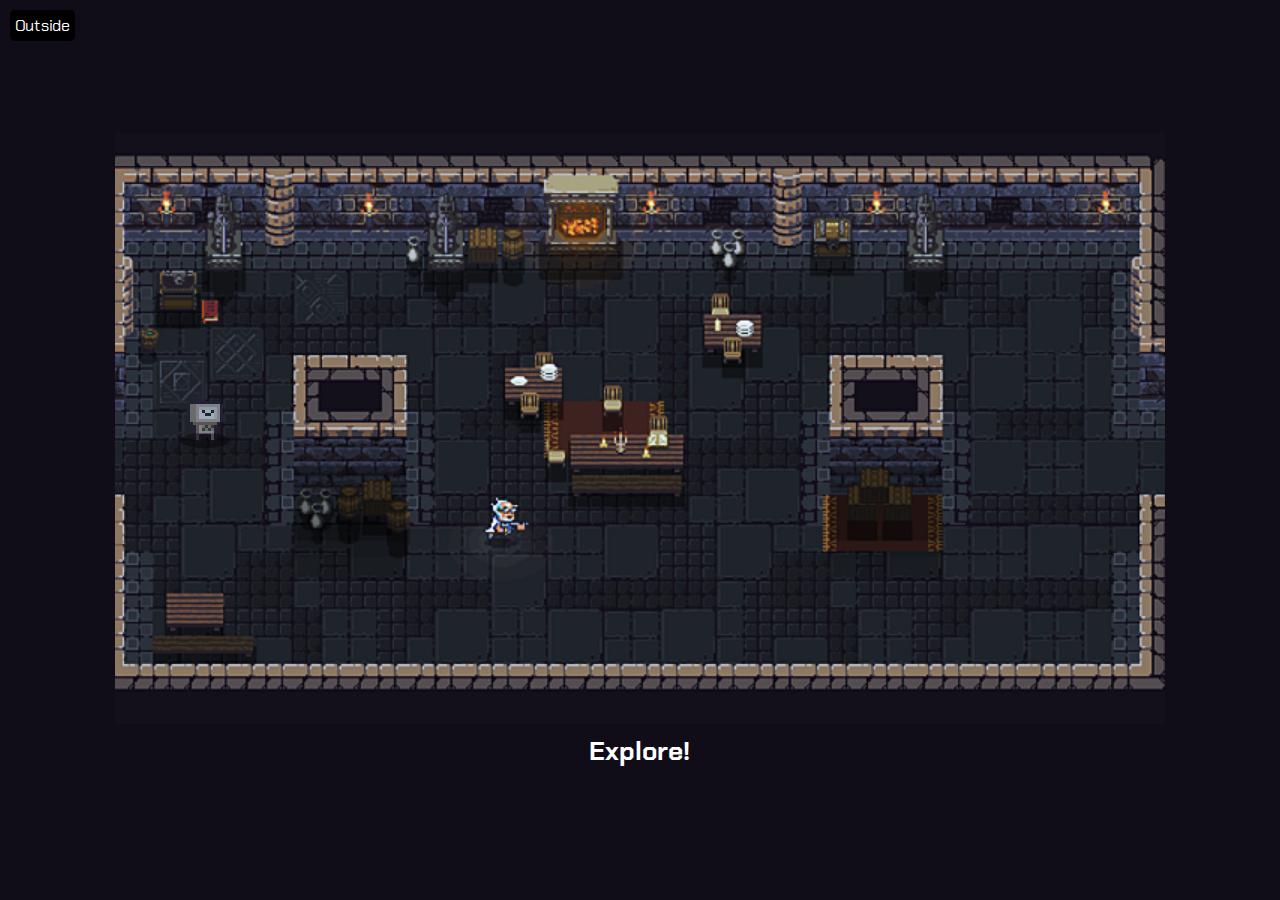
==== index.html @ 561dad93 "first commit" ====
<!DOCTYPE html>
<html lang="en">

<head>
    <meta charset="UTF-8">
    <meta name="viewport" content="width=device-width, initial-scale=1.0">
    <title>2D Top View Game</title>
    <link href="https://fonts.googleapis.com/css2?family=Chakra+Petch:wght@400;500;600;700&display=swap" rel="stylesheet">
    <link rel="stylesheet" href="styles.css">
    <script src="script.js" defer></script>
</head>

<body>
    <div id="game-container">
        <div id="player"></div>
    </div>
    <div id="message"></div>
    <div class="coordinates">Outside</div>

    <div id="modal">
        <div id="modal-content">
            <img src="Pictures\floor.png" alt="Character">
            <div id="visual-novel-box"></div>
        </div>
    </div>
</body>

</html>
---- styles.css ----
body {
    font-family: 'Chakra Petch', Arial, sans-serif;
    margin: 0;
    display: flex;
    flex-direction: column;
    align-items: center;
    justify-content: center;
    height: 100vh;
    background-color: #100C18;
}

.coordinates {
    position: fixed;
    top: 10px;
    left: 10px;
    background: black;
    color: white;
    padding: 5px;
    border-radius: 5px;
    z-index: 1000;
}

#game-container {
    position: relative;
    background: no-repeat center/cover;
    overflow: hidden;
}

/* img src: https://images.app.goo.gl/SwSXZNJHWBmzEHQV9 */
#player {
    position: absolute;
    width: 60px;
    height: 60px;
    background: url("Pictures/robot-idle.gif") no-repeat center/cover;
    transition: transform 0.1s linear;
}

/* For player's shadow */
#player::after {
    content: "";
    position: absolute;
    width: 50px;
    height: 15px;
    background: rgba(0, 0, 0, 0.4);
    border-radius: 50%;
    bottom: -5px;
    left: 50%;
    transform: translateX(-50%);
    z-index: -10;
}

.wall {
    position: absolute;
    background-color: gray;
}

@keyframes blink {
    0% { opacity: 0.7; }
    50% { opacity: 0.1; }
    100% { opacity: 0.7; }
}

.interactive {
    position: absolute;
    background-color: white;
    animation: blink 0.5s infinite;
}

#message {
    margin-top: 10px;
    font-size: 26px;
    font-weight: bold;
    color: white;
}

/* Modal styling */
#modal {
    display: none;
    position: fixed;
    top: 0;
    left: 0;
    width: 100%;
    height: 100%;
    background: rgba(0, 0, 0, 0.8);
    justify-content: center;
    align-items: center;
    flex-direction: column;
}

#modal-content {
    background: black;
    padding: 20px;
    border-radius: 10px;
    text-align: center;
    width: 800px;
    position: relative;
}

#modal img {
    width: 100%;
    border-radius: 10px;
    -webkit-mask-image: radial-gradient(circle, rgba(0, 0, 0, 1) 60%, rgba(0, 0, 0, 0) 100%);
    mask-image: radial-gradient(circle, rgba(0, 0, 0, 1) 60%, rgba(0, 0, 0, 0) 100%);
}

#visual-novel-box {
    background: rgba(128, 128, 128, 0.2);
    border: thick double rgb(140, 140, 140);
    color: white;
    font-size: 24px;
    padding: 40px;
    margin-top: 10px;
    border-radius: 20px;
    height: 100px;
}
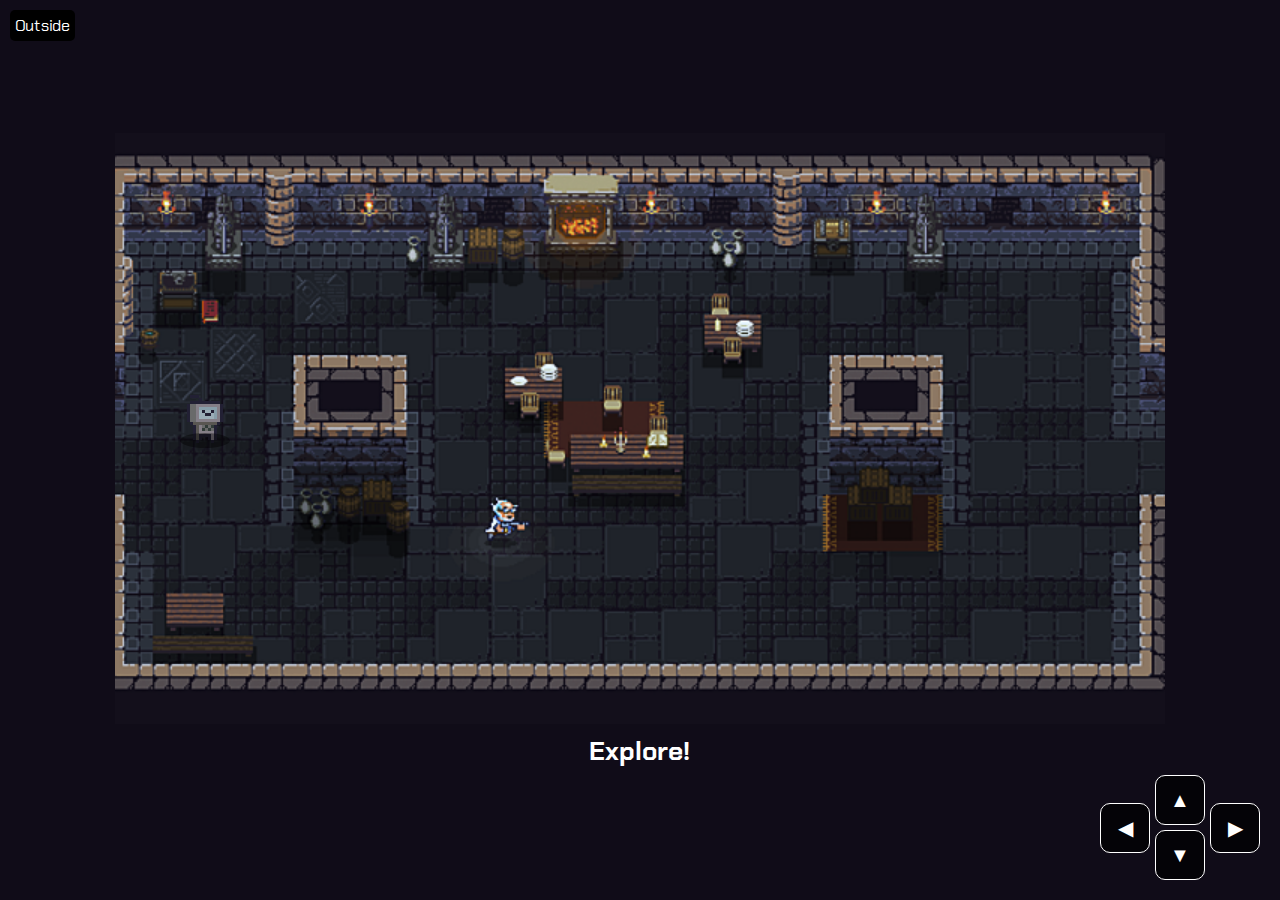
==== commit 12f12c06: "modified:   index.html 	modified:   script.js 	modified:   styles.css" ====
--- a/index.html
+++ b/index.html
@@ -17,6 +17,16 @@
     <div id="message"></div>
     <div class="coordinates">Outside</div>
 
+    <button id="f-btn">F</button>
+    <div id="dpad">   
+        <button id="left-btn">◀</button>
+        <div id="vertical-btns">
+            <button id="up-btn">▲</button>
+            <button id="down-btn">▼</button>
+        </div>
+        <button id="right-btn">▶</button>
+    </div>
+
     <div id="modal">
         <div id="modal-content">
             <img src="Pictures\floor.png" alt="Character">
--- a/styles.css
+++ b/styles.css
@@ -18,6 +18,45 @@
     padding: 5px;
     border-radius: 5px;
     z-index: 1000;
+}
+
+#f-btn {
+    position: absolute;
+    bottom: 48px;
+    right: 200px;
+    padding: 10px 15px;
+    font-size: 20px;
+}
+
+#dpad {
+    position: absolute;
+    bottom: 20px;
+    right: 20px;
+    display: flex;
+    align-items: center;
+    gap: 5px;
+}
+
+#vertical-btns {
+    display: flex;
+    flex-direction: column;
+    gap: 5px;
+}
+
+button {
+    width: 50px;
+    height: 50px;
+    font-size: 20px;
+    border: none;
+    background-color: rgba(0, 0, 0, 0.7);
+    color: white;
+    border-radius: 10px;
+    cursor: pointer;
+    border: 1px solid white;
+}
+
+button:active {
+    background-color: rgba(255, 255, 255, 0.3);
 }
 
 #game-container {
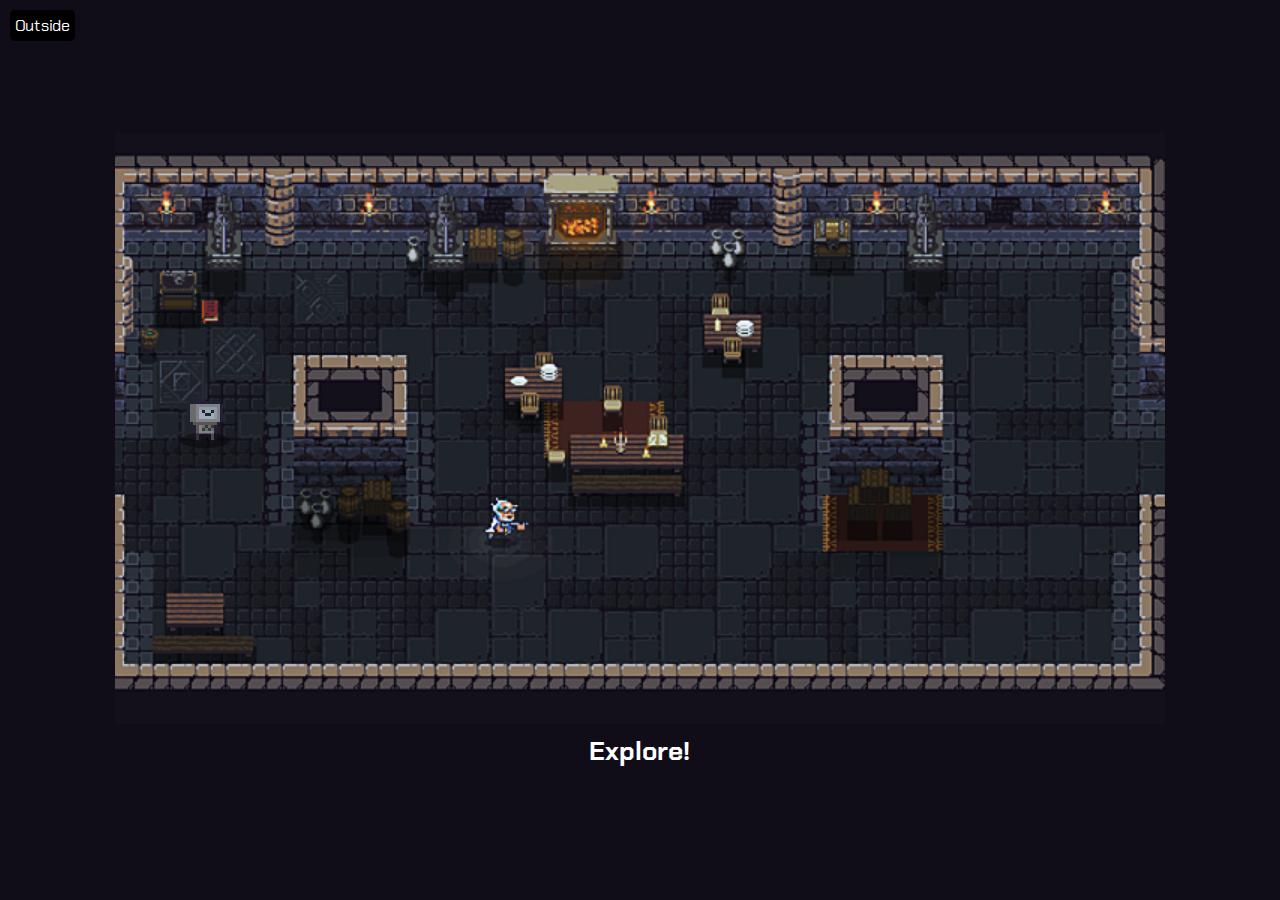
==== commit fba55f92: "modified:   index.html 	modified:   script.js 	modified:   styles.css" ====
--- a/index.html
+++ b/index.html
@@ -17,16 +17,6 @@
     <div id="message"></div>
     <div class="coordinates">Outside</div>
 
-    <button id="f-btn">F</button>
-    <div id="dpad">   
-        <button id="left-btn">◀</button>
-        <div id="vertical-btns">
-            <button id="up-btn">▲</button>
-            <button id="down-btn">▼</button>
-        </div>
-        <button id="right-btn">▶</button>
-    </div>
-
     <div id="modal">
         <div id="modal-content">
             <img src="Pictures\floor.png" alt="Character">
--- a/styles.css
+++ b/styles.css
@@ -20,44 +20,6 @@
     z-index: 1000;
 }
 
-#f-btn {
-    position: absolute;
-    bottom: 48px;
-    right: 200px;
-    padding: 10px 15px;
-    font-size: 20px;
-}
-
-#dpad {
-    position: absolute;
-    bottom: 20px;
-    right: 20px;
-    display: flex;
-    align-items: center;
-    gap: 5px;
-}
-
-#vertical-btns {
-    display: flex;
-    flex-direction: column;
-    gap: 5px;
-}
-
-button {
-    width: 50px;
-    height: 50px;
-    font-size: 20px;
-    border: none;
-    background-color: rgba(0, 0, 0, 0.7);
-    color: white;
-    border-radius: 10px;
-    cursor: pointer;
-    border: 1px solid white;
-}
-
-button:active {
-    background-color: rgba(255, 255, 255, 0.3);
-}
 
 #game-container {
     position: relative;
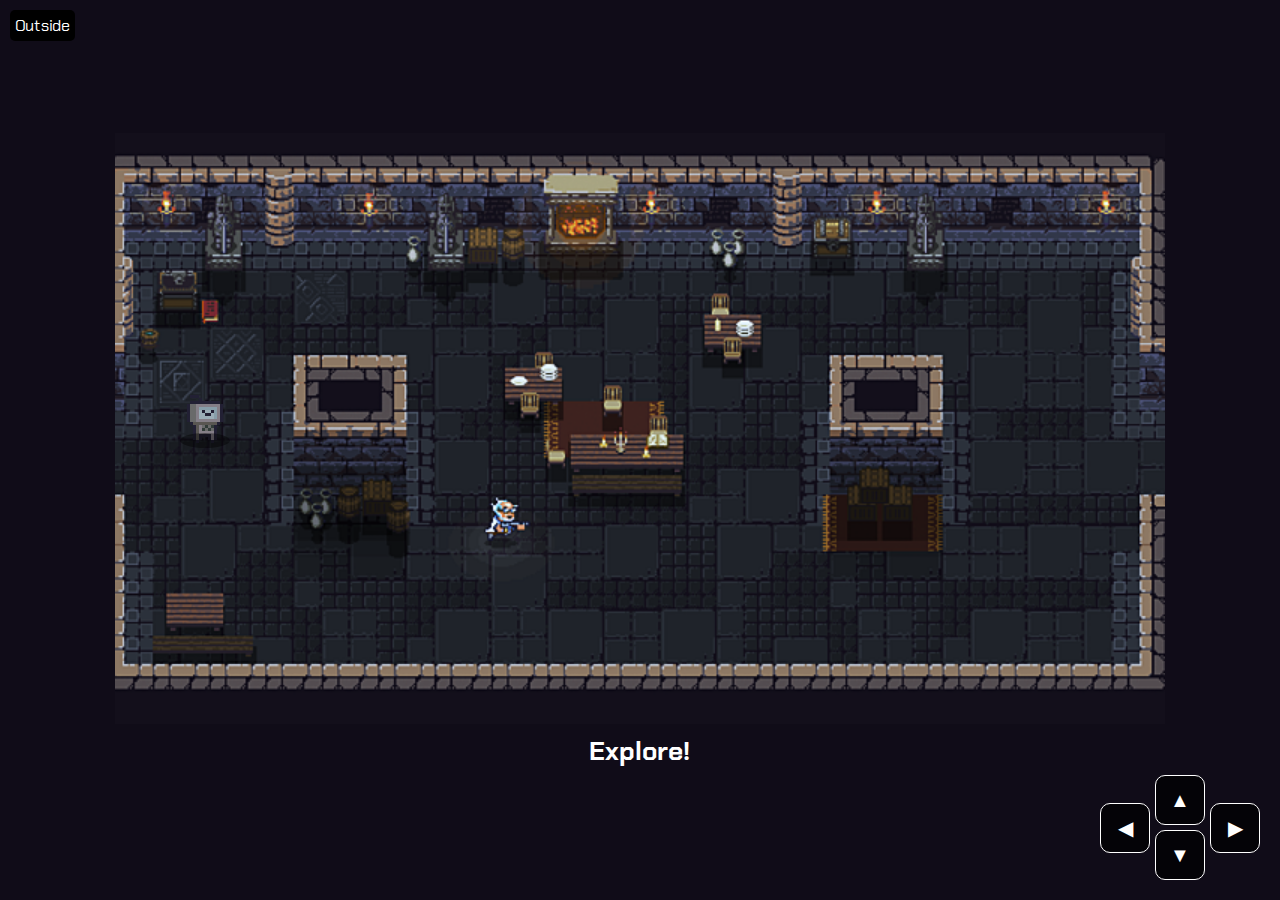
==== commit ddf8c686: "modified:   index.html 	modified:   script.js 	modified:   styles.css" ====
--- a/index.html
+++ b/index.html
@@ -17,6 +17,16 @@
     <div id="message"></div>
     <div class="coordinates">Outside</div>
 
+    <button id="f-btn">F</button>
+    <div id="dpad">   
+        <button id="left-btn">◀</button>
+        <div id="vertical-btns">
+            <button id="up-btn">▲</button>
+            <button id="down-btn">▼</button>
+        </div>
+        <button id="right-btn">▶</button>
+    </div>
+
     <div id="modal">
         <div id="modal-content">
             <img src="Pictures\floor.png" alt="Character">
--- a/styles.css
+++ b/styles.css
@@ -19,7 +19,6 @@
     border-radius: 5px;
     z-index: 1000;
 }
-
 
 #game-container {
     position: relative;
@@ -74,6 +73,45 @@
     color: white;
 }
 
+#f-btn {
+    position: absolute;
+    bottom: 48px;
+    right: 200px;
+    padding: 10px 15px;
+    font-size: 20px;
+}
+
+#dpad {
+    position: absolute;
+    bottom: 20px;
+    right: 20px;
+    display: flex;
+    align-items: center;
+    gap: 5px;
+}
+
+#vertical-btns {
+    display: flex;
+    flex-direction: column;
+    gap: 5px;
+}
+
+button {
+    width: 50px;
+    height: 50px;
+    font-size: 20px;
+    border: none;
+    background-color: rgba(0, 0, 0, 0.7);
+    color: white;
+    border-radius: 10px;
+    cursor: pointer;
+    border: 1px solid white;
+}
+
+button:active {
+    background-color: rgba(255, 255, 255, 0.3);
+}
+
 /* Modal styling */
 #modal {
     display: none;
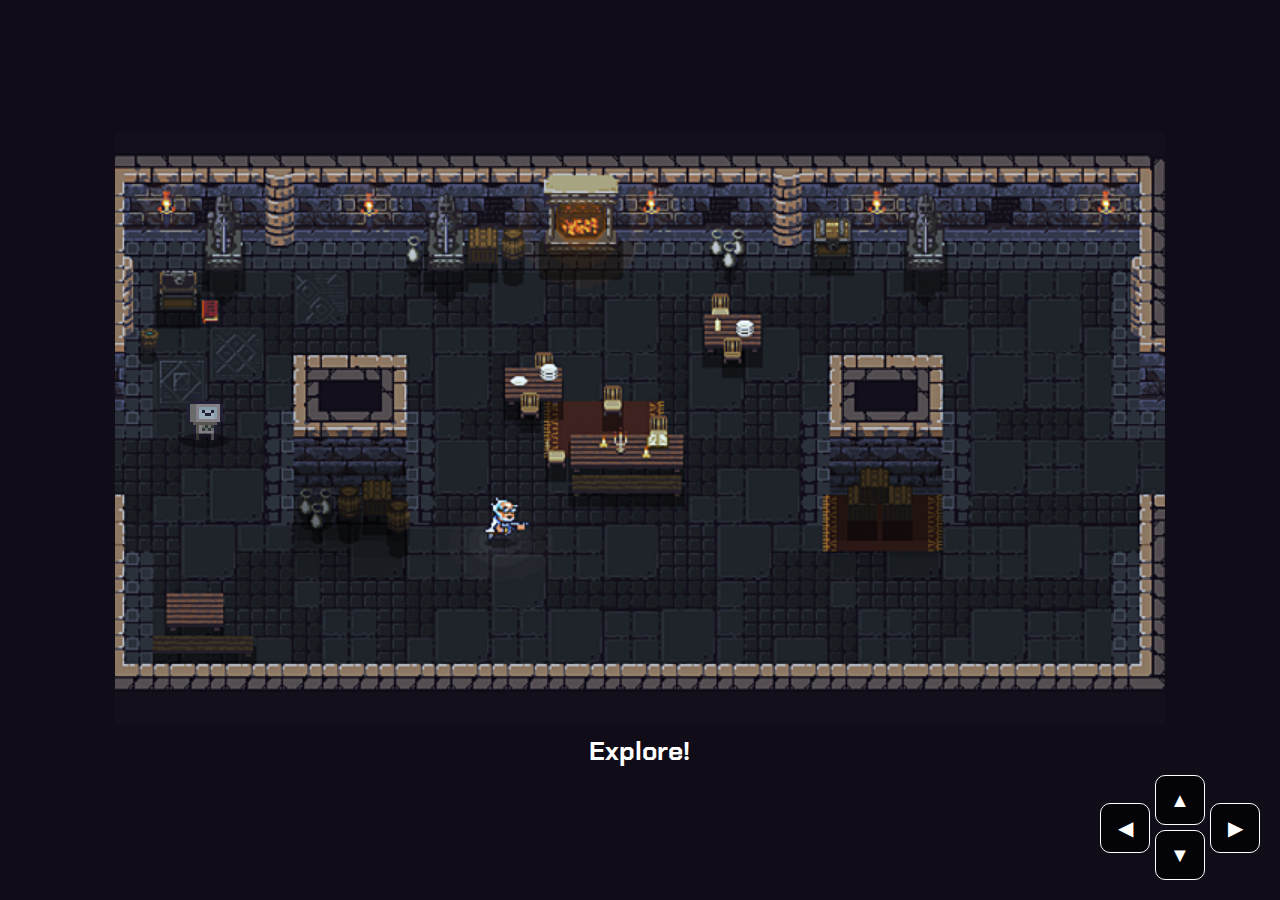
==== commit 3c4da09d: "modified:   index.html 	modified:   script.js 	modified:   styles.css" ====
--- a/index.html
+++ b/index.html
@@ -27,10 +27,13 @@
         <button id="right-btn">▶</button>
     </div>
 
-    <div id="modal">
-        <div id="modal-content">
+    <div id="modal-vn">
+        <div id="modal-vn-content">
             <img src="Pictures\floor.png" alt="Character">
-            <div id="visual-novel-box"></div>
+            <div id="visual-novel-box">
+                <h2 class="vn-title">Visual Novel Title</h2>
+                <p class="vn-text"></p>
+            </div>
         </div>
     </div>
 </body>
--- a/styles.css
+++ b/styles.css
@@ -20,6 +20,7 @@
     z-index: 1000;
 }
 
+/* img src: https://images.app.goo.gl/kcCXS6G3T55B8wYy6 */
 #game-container {
     position: relative;
     background: no-repeat center/cover;
@@ -113,7 +114,7 @@
 }
 
 /* Modal styling */
-#modal {
+#modal-vn {
     display: none;
     position: fixed;
     top: 0;
@@ -126,7 +127,16 @@
     flex-direction: column;
 }
 
-#modal-content {
+@keyframes fadeIn {
+    from { opacity: 0; }
+    to { opacity: 1; }
+}
+
+#modal-vn.fade-in {
+    animation: fadeIn 0.5s ease forwards;
+}
+
+#modal-vn-content {
     background: black;
     padding: 20px;
     border-radius: 10px;
@@ -135,7 +145,7 @@
     position: relative;
 }
 
-#modal img {
+#modal-vn img {
     width: 100%;
     border-radius: 10px;
     -webkit-mask-image: radial-gradient(circle, rgba(0, 0, 0, 1) 60%, rgba(0, 0, 0, 0) 100%);
@@ -143,12 +153,30 @@
 }
 
 #visual-novel-box {
-    background: rgba(128, 128, 128, 0.2);
+    position: relative;
+    background: rgba(128, 128, 128, 0.1);
     border: thick double rgb(140, 140, 140);
     color: white;
     font-size: 24px;
-    padding: 40px;
+    padding: 20px;
     margin-top: 10px;
     border-radius: 20px;
-    height: 100px;
+    height: 150px;
+    /* Increased to accommodate the title */
 }
+
+.vn-title {
+    margin: 0;
+    text-align: center;
+    font-size: 28px;
+    font-weight: 600;
+    padding-bottom: 10px;
+    border-bottom: 1px solid rgba(255, 255, 255, 0.5);
+}
+
+.vn-text {
+    margin-top: 15px;
+    font-size: 20px;
+    text-align: center;
+    word-wrap: break-word;
+}